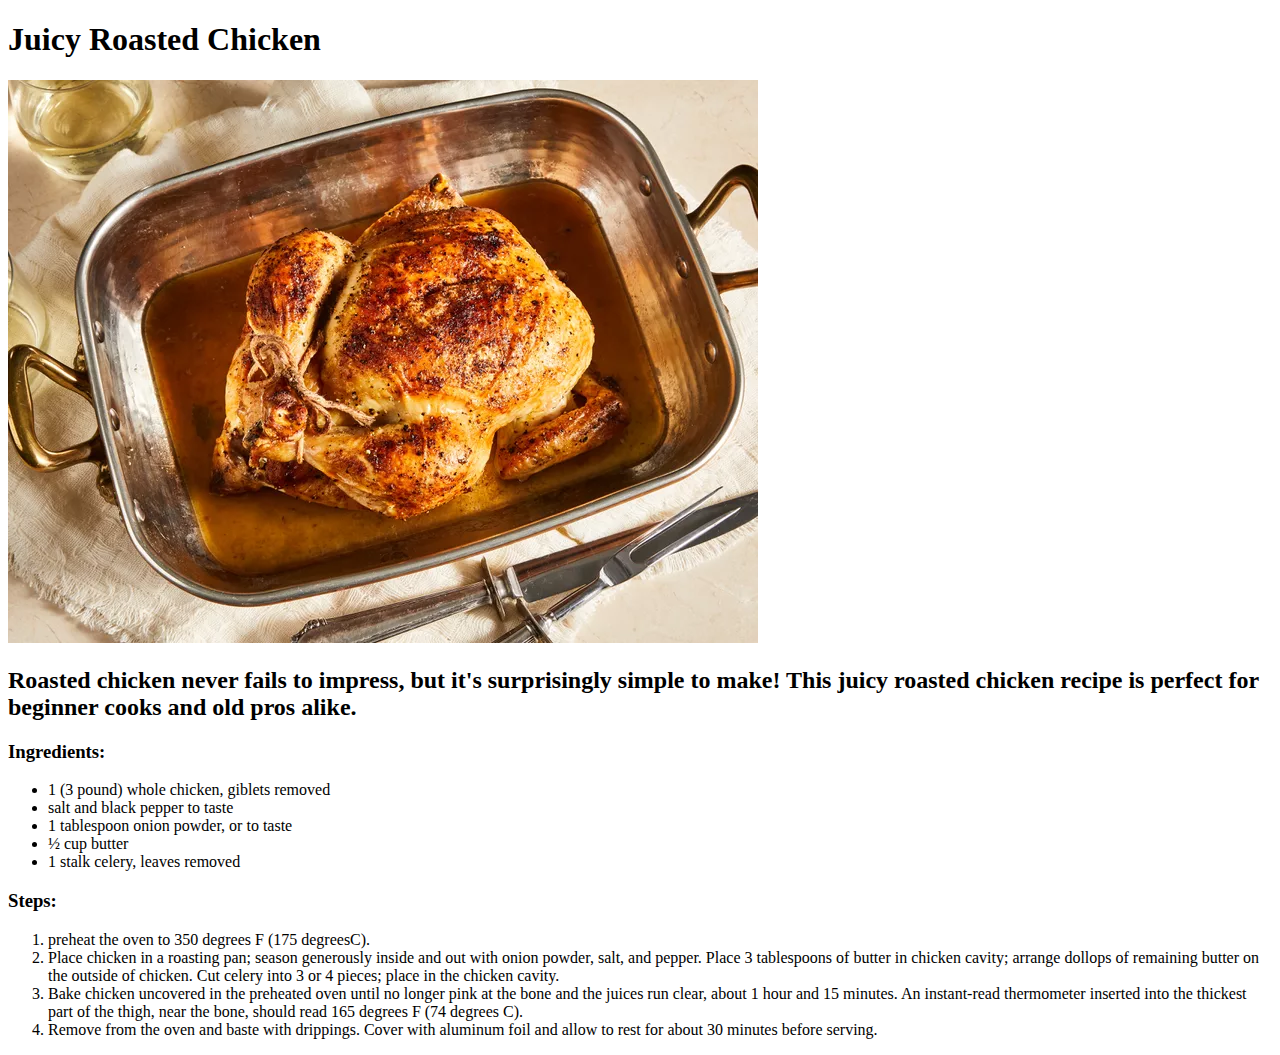
==== recipes/chicken.html @ ab587162 "add: chicken.html and fully finished the page" ====
<!DOCTYPE html>
<html lang="en">
    <head>
        <meta charset="UTF-8">
        <title>Chicken</title> 

    </head>
    <h1>Juicy Roasted Chicken</h1>
    <img src="../img/chicken.webp" alt="juicy roasted chicken in a roasting pan">
    
    <h2>Roasted chicken never fails to impress, but it's surprisingly simple
        to make! This juicy roasted chicken recipe is perfect for beginner
        cooks and old pros alike.</h2>

        <h3>Ingredients:</h3>
        <ul>
            <li>1 (3 pound) whole chicken, giblets removed</li>
            <li>salt and black pepper to taste</li>
            <li>1 tablespoon onion powder, or to taste</li>
            <li>½ cup butter</li>
            <li>1 stalk celery, leaves removed</li>
        </ul>
        <h3>Steps:</h3>
        
        <ol>
            <li>preheat the oven to 350 degrees F (175 degreesC).</li>

            <li>Place chicken in a roasting pan; season generously inside and 
                out with onion powder, salt, and pepper. Place 3 tablespoons of
                butter in chicken cavity; arrange dollops of remaining butter on
                the outside of chicken. Cut celery into 3 or 4 pieces; place in 
                the chicken cavity.</li>

            <li>Bake chicken uncovered in the preheated oven until no longer 
                pink at the bone and the juices run clear, about 1 hour and 15 
                minutes. An instant-read thermometer inserted into the thickest
                part of the thigh, near the bone, should read 165 degrees F 
                (74 degrees C).</li>

            <li>Remove from the oven and baste with drippings. Cover with aluminum
                foil and allow to rest for about 30 minutes before serving.</li>
        </ol>


    <body>
        
    </body>
</html>
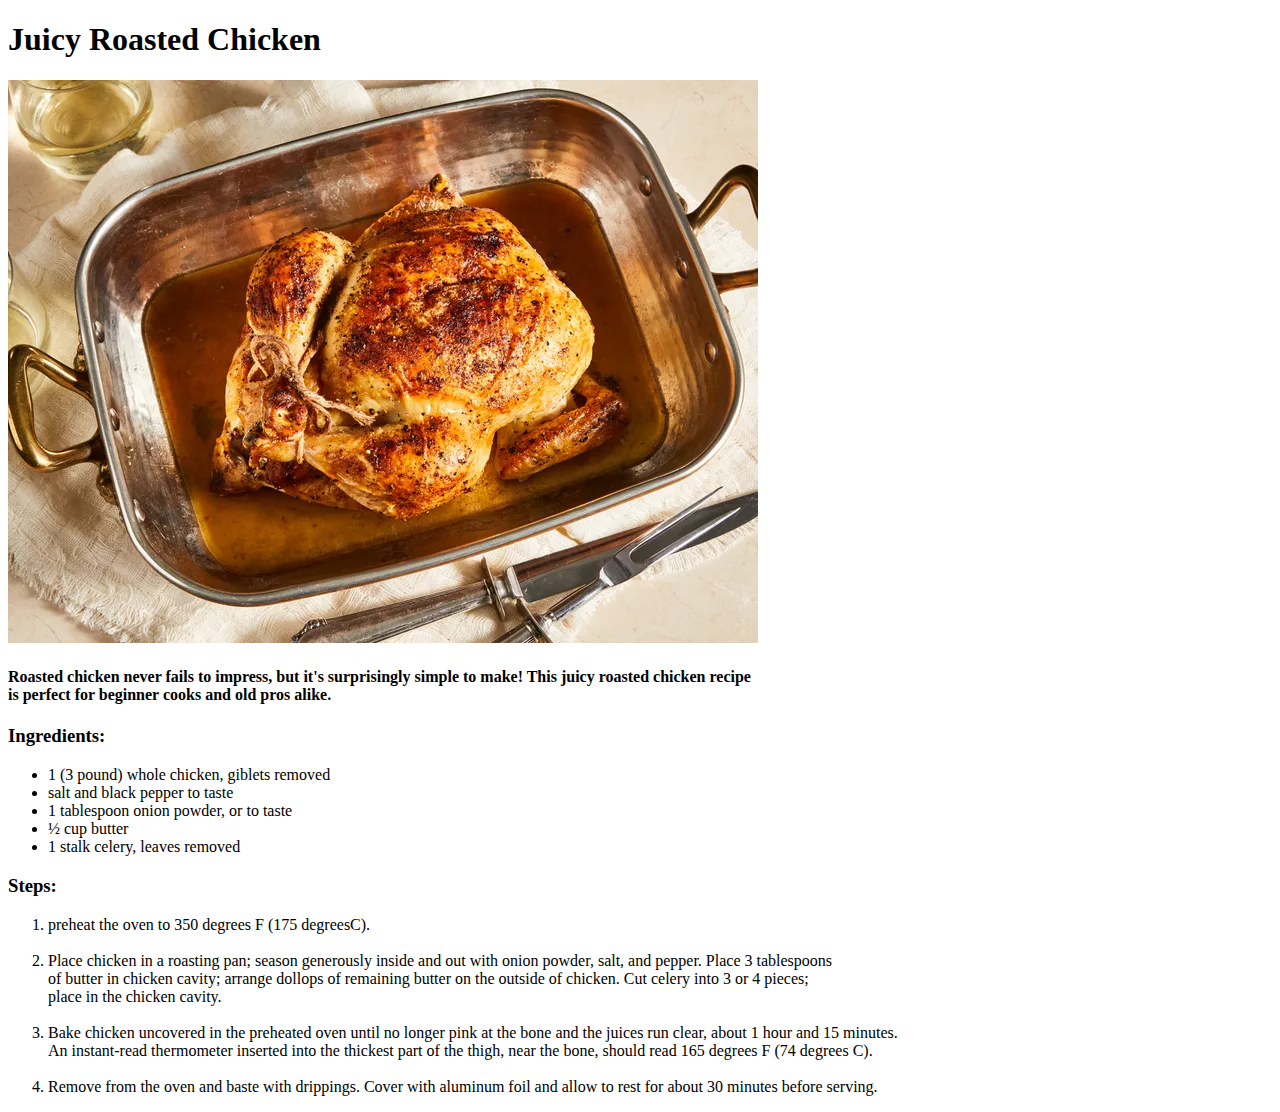
==== commit 07f4f90c: "refactor: change heading level and add break line of "ingredients" add multiple break lines steps se" ====
--- a/recipes/chicken.html
+++ b/recipes/chicken.html
@@ -8,9 +8,9 @@
     <h1>Juicy Roasted Chicken</h1>
     <img src="../img/chicken.webp" alt="juicy roasted chicken in a roasting pan">
     
-    <h2>Roasted chicken never fails to impress, but it's surprisingly simple
-        to make! This juicy roasted chicken recipe is perfect for beginner
-        cooks and old pros alike.</h2>
+    <h4>Roasted chicken never fails to impress, but it's surprisingly simple
+        to make! This juicy roasted chicken recipe <br> is perfect for beginner
+        cooks and old pros alike.</h4>
 
         <h3>Ingredients:</h3>
         <ul>
@@ -23,19 +23,19 @@
         <h3>Steps:</h3>
         
         <ol>
-            <li>preheat the oven to 350 degrees F (175 degreesC).</li>
+            <li>preheat the oven to 350 degrees F (175 degreesC).</li><br>
 
             <li>Place chicken in a roasting pan; season generously inside and 
-                out with onion powder, salt, and pepper. Place 3 tablespoons of
+                out with onion powder, salt, and pepper. Place 3 tablespoons <br> of
                 butter in chicken cavity; arrange dollops of remaining butter on
-                the outside of chicken. Cut celery into 3 or 4 pieces; place in 
-                the chicken cavity.</li>
+                the outside of chicken. Cut celery into 3 or 4 pieces;<br> place in 
+                the chicken cavity.</li><br>
 
             <li>Bake chicken uncovered in the preheated oven until no longer 
                 pink at the bone and the juices run clear, about 1 hour and 15 
-                minutes. An instant-read thermometer inserted into the thickest
+                minutes.<br> An instant-read thermometer inserted into the thickest
                 part of the thigh, near the bone, should read 165 degrees F 
-                (74 degrees C).</li>
+                (74 degrees C).</li><br>
 
             <li>Remove from the oven and baste with drippings. Cover with aluminum
                 foil and allow to rest for about 30 minutes before serving.</li>
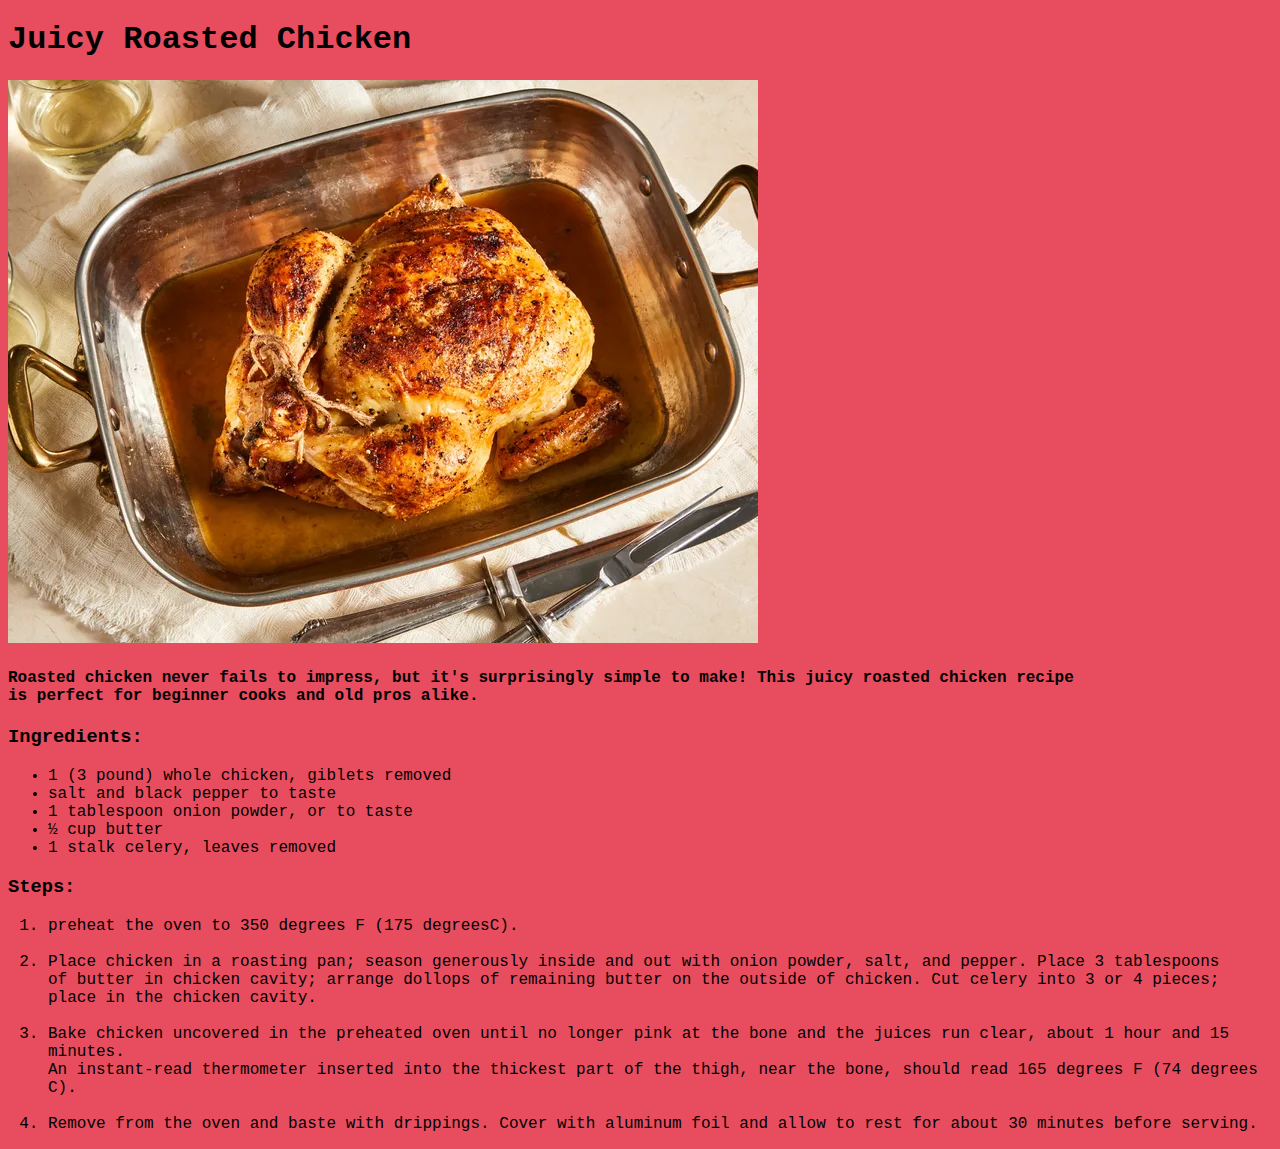
==== commit d364c40e: "fix: miss placement of the code of body element inside the head's element" ====
--- a/recipes/chicken.html
+++ b/recipes/chicken.html
@@ -2,10 +2,12 @@
 <html lang="en">
     <head>
         <meta charset="UTF-8">
+        <link rel="stylesheet" href="../styles.css">
         <title>Chicken</title> 
 
     </head>
-    <h1>Juicy Roasted Chicken</h1>
+    <body>
+        <h1>Juicy Roasted Chicken</h1>
     <img src="../img/chicken.webp" alt="juicy roasted chicken in a roasting pan">
     
     <h4>Roasted chicken never fails to impress, but it's surprisingly simple
@@ -41,8 +43,6 @@
                 foil and allow to rest for about 30 minutes before serving.</li>
         </ol>
 
-
-    <body>
         
     </body>
 </html>--- a/styles.css
+++ b/styles.css
@@ -0,0 +1,85 @@
+
+/*Front page styling */
+
+body {
+    background-color: #e74d5f;
+    font-family: "Courier New", Geneva, Tahoma, sans-serif; 
+}
+
+.echelon img{
+    display:block;
+    margin: 0 auto;
+} 
+ 
+.lists ul {
+    border: 5px solid black ;
+    background-color: #be414f;
+   
+}
+
+.lists li  {
+    text-align: center;
+    list-style: none;
+    line-height: 70px;  
+}
+
+ 
+
+.links-wrapper a {
+    color: rgb(243, 136, 14);
+    -webkit-text-stroke-width: 1px;
+    -webkit-text-stroke-color: black; 
+    font-size: 25px;
+    text-decoration: none;
+    font-weight: bold;
+
+
+}
+
+
+.echelon h1 {
+    color: rgb(243, 136, 14); ;
+    border: 5px solid black ;
+    background-color: #be414f;
+    -webkit-text-stroke-width: 1px;
+    -webkit-text-stroke-color: black;
+    text-align: center;
+}
+
+
+
+/* Pizza page styling */
+
+.wrapper{
+    text-align: center;
+}
+
+.top h1{
+    color: rgb(243, 136, 14); ;
+    border: 5px solid black ;
+    background-color: #be414f;
+    -webkit-text-stroke-width: 1px;
+    -webkit-text-stroke-color: black;
+    
+}
+
+
+.images {
+    display:block;
+    margin: 0 auto;   
+} 
+
+.top h4{
+    
+    font-size: 25px;
+}
+
+
+
+.ing-step-wrap li{
+    font-size: 19px;
+    list-style: none;
+    line-height: 35px;
+}
+
+ 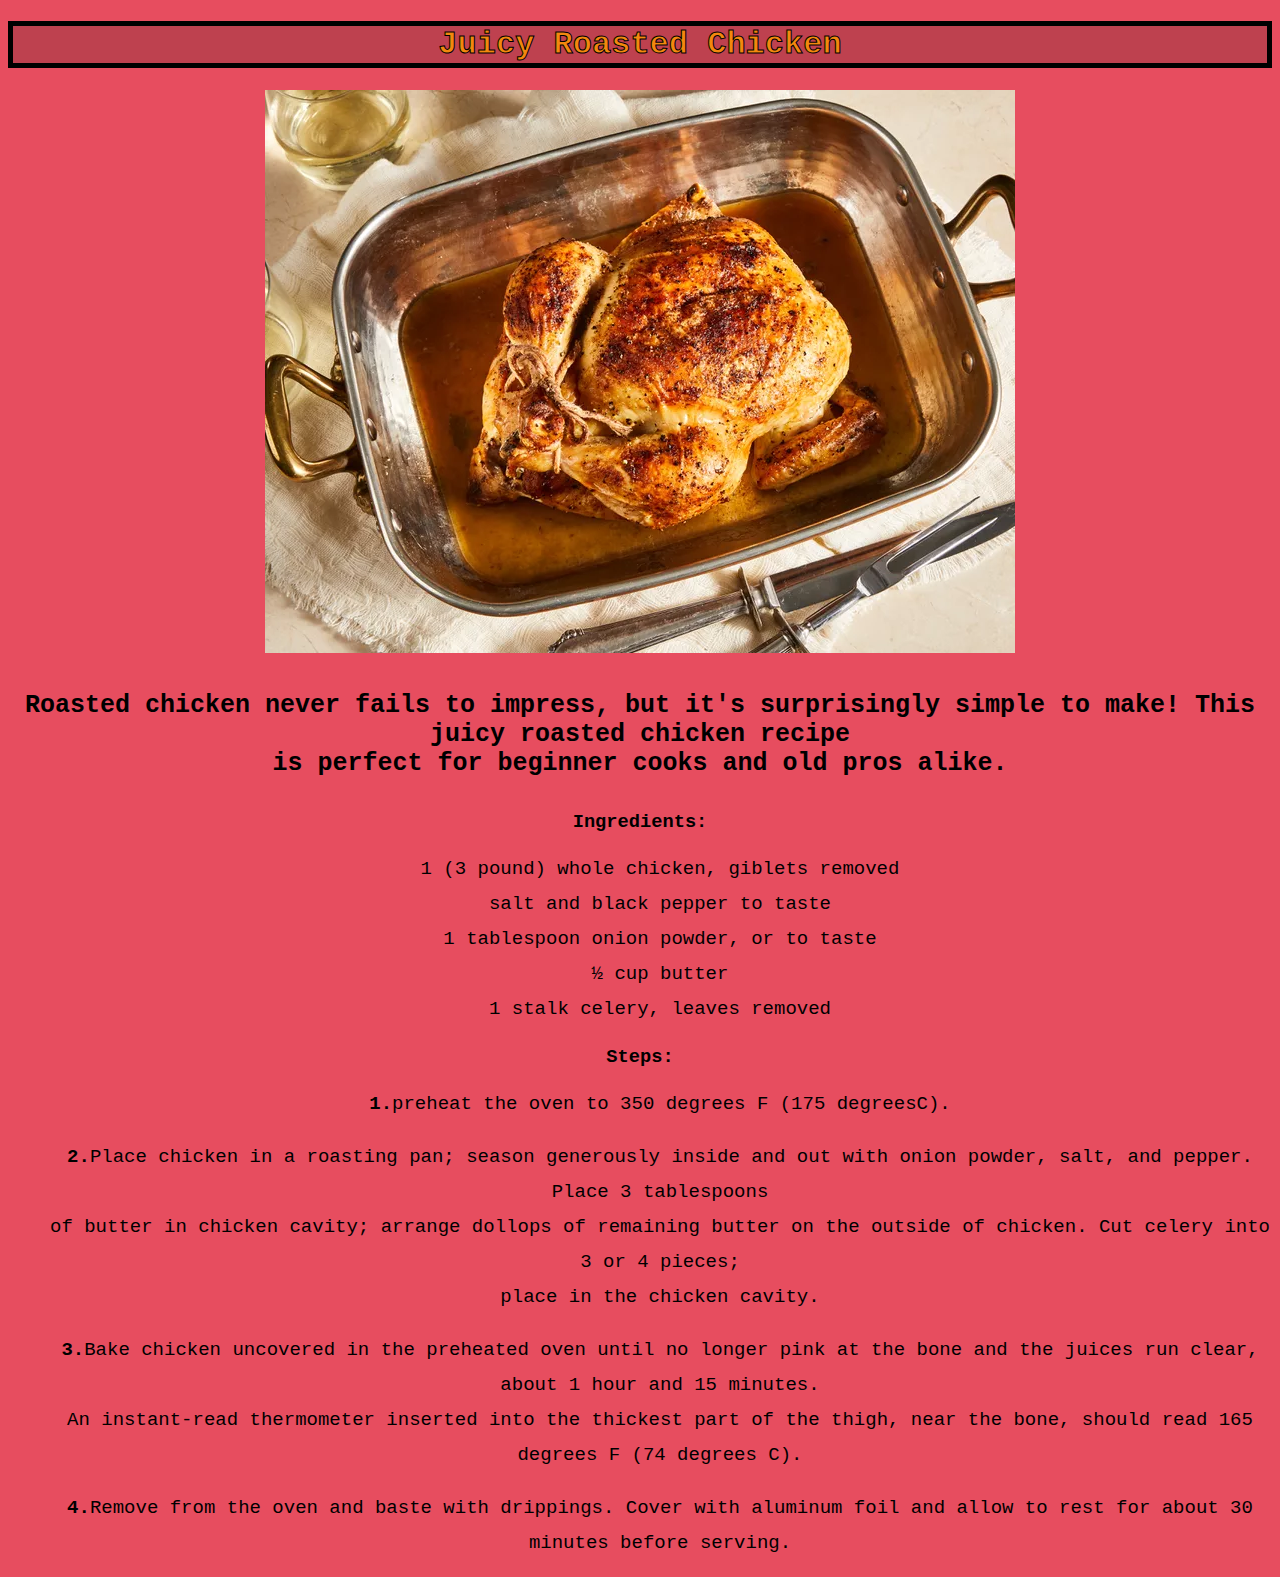
==== commit a581dcf4: "finished styling everything with css  and updated lists for better readability" ====
--- a/recipes/chicken.html
+++ b/recipes/chicken.html
@@ -7,41 +7,48 @@
 
     </head>
     <body>
-        <h1>Juicy Roasted Chicken</h1>
-    <img src="../img/chicken.webp" alt="juicy roasted chicken in a roasting pan">
+        <!--c-p stands for chicken page-->
+
+        <div class="c-p-wrapper">
+            <h1>Juicy Roasted Chicken</h1>
+            <img src="../img/chicken.webp" alt="juicy roasted chicken in a roasting pan">
     
-    <h4>Roasted chicken never fails to impress, but it's surprisingly simple
-        to make! This juicy roasted chicken recipe <br> is perfect for beginner
-        cooks and old pros alike.</h4>
+            <h4>Roasted chicken never fails to impress, but it's surprisingly simple
+                to make! This juicy roasted chicken recipe <br> is perfect for beginner
+                cooks and old pros alike.</h4>
 
-        <h3>Ingredients:</h3>
-        <ul>
-            <li>1 (3 pound) whole chicken, giblets removed</li>
-            <li>salt and black pepper to taste</li>
-            <li>1 tablespoon onion powder, or to taste</li>
-            <li>½ cup butter</li>
-            <li>1 stalk celery, leaves removed</li>
-        </ul>
-        <h3>Steps:</h3>
+            <h3>Ingredients:</h3>
+            <ul>
+                <li>1 (3 pound) whole chicken, giblets removed</li>
+                <li>salt and black pepper to taste</li>
+                <li>1 tablespoon onion powder, or to taste</li>
+                <li>½ cup butter</li>
+                <li>1 stalk celery, leaves removed</li>        
+            </ul>
+            <h3>Steps:</h3>
+
+            <ol>
+                <li><b>1.</b>preheat the oven to 350 degrees F (175 degreesC).</li><br>
+    
+                <li><b>2.</b>Place chicken in a roasting pan; season generously inside and 
+                    out with onion powder, salt, and pepper. Place 3 tablespoons <br> of
+                    butter in chicken cavity; arrange dollops of remaining butter on
+                    the outside of chicken. Cut celery into 3 or 4 pieces;<br> place in 
+                    the chicken cavity.</li><br>
+    
+                <li><b>3.</b>Bake chicken uncovered in the preheated oven until no longer 
+                    pink at the bone and the juices run clear, about 1 hour and 15 
+                    minutes.<br> An instant-read thermometer inserted into the thickest
+                    part of the thigh, near the bone, should read 165 degrees F 
+                    (74 degrees C).</li><br>
+    
+                <li><b>4.</b>Remove from the oven and baste with drippings. Cover with aluminum
+                    foil and allow to rest for about 30 minutes before serving.</li>
+            </ol>
         
-        <ol>
-            <li>preheat the oven to 350 degrees F (175 degreesC).</li><br>
-
-            <li>Place chicken in a roasting pan; season generously inside and 
-                out with onion powder, salt, and pepper. Place 3 tablespoons <br> of
-                butter in chicken cavity; arrange dollops of remaining butter on
-                the outside of chicken. Cut celery into 3 or 4 pieces;<br> place in 
-                the chicken cavity.</li><br>
-
-            <li>Bake chicken uncovered in the preheated oven until no longer 
-                pink at the bone and the juices run clear, about 1 hour and 15 
-                minutes.<br> An instant-read thermometer inserted into the thickest
-                part of the thigh, near the bone, should read 165 degrees F 
-                (74 degrees C).</li><br>
-
-            <li>Remove from the oven and baste with drippings. Cover with aluminum
-                foil and allow to rest for about 30 minutes before serving.</li>
-        </ol>
+        
+        </div>
+        
 
         
     </body>
--- a/styles.css
+++ b/styles.css
@@ -48,13 +48,17 @@
 
 
 
-/* Pizza page styling */
+/* three pages in one styling not sure if this is a good idea */
 
-.wrapper{
+.wrapper,
+.c-p-wrapper,
+.jp-c-page{
     text-align: center;
 }
 
-.top h1{
+.top h1,
+.c-p-wrapper h1,
+.jp-c-page h1 {
     color: rgb(243, 136, 14); ;
     border: 5px solid black ;
     background-color: #be414f;
@@ -69,17 +73,27 @@
     margin: 0 auto;   
 } 
 
-.top h4{
+.top h4,
+.c-p-wrapper h4,
+.jp-c-page h4{
     
     font-size: 25px;
 }
 
 
 
-.ing-step-wrap li{
+.ing-step-wrap li,
+.c-p-wrapper li,
+.jp-c-page li{
     font-size: 19px;
     list-style: none;
     line-height: 35px;
 }
 
+
+
+
+
+
+
  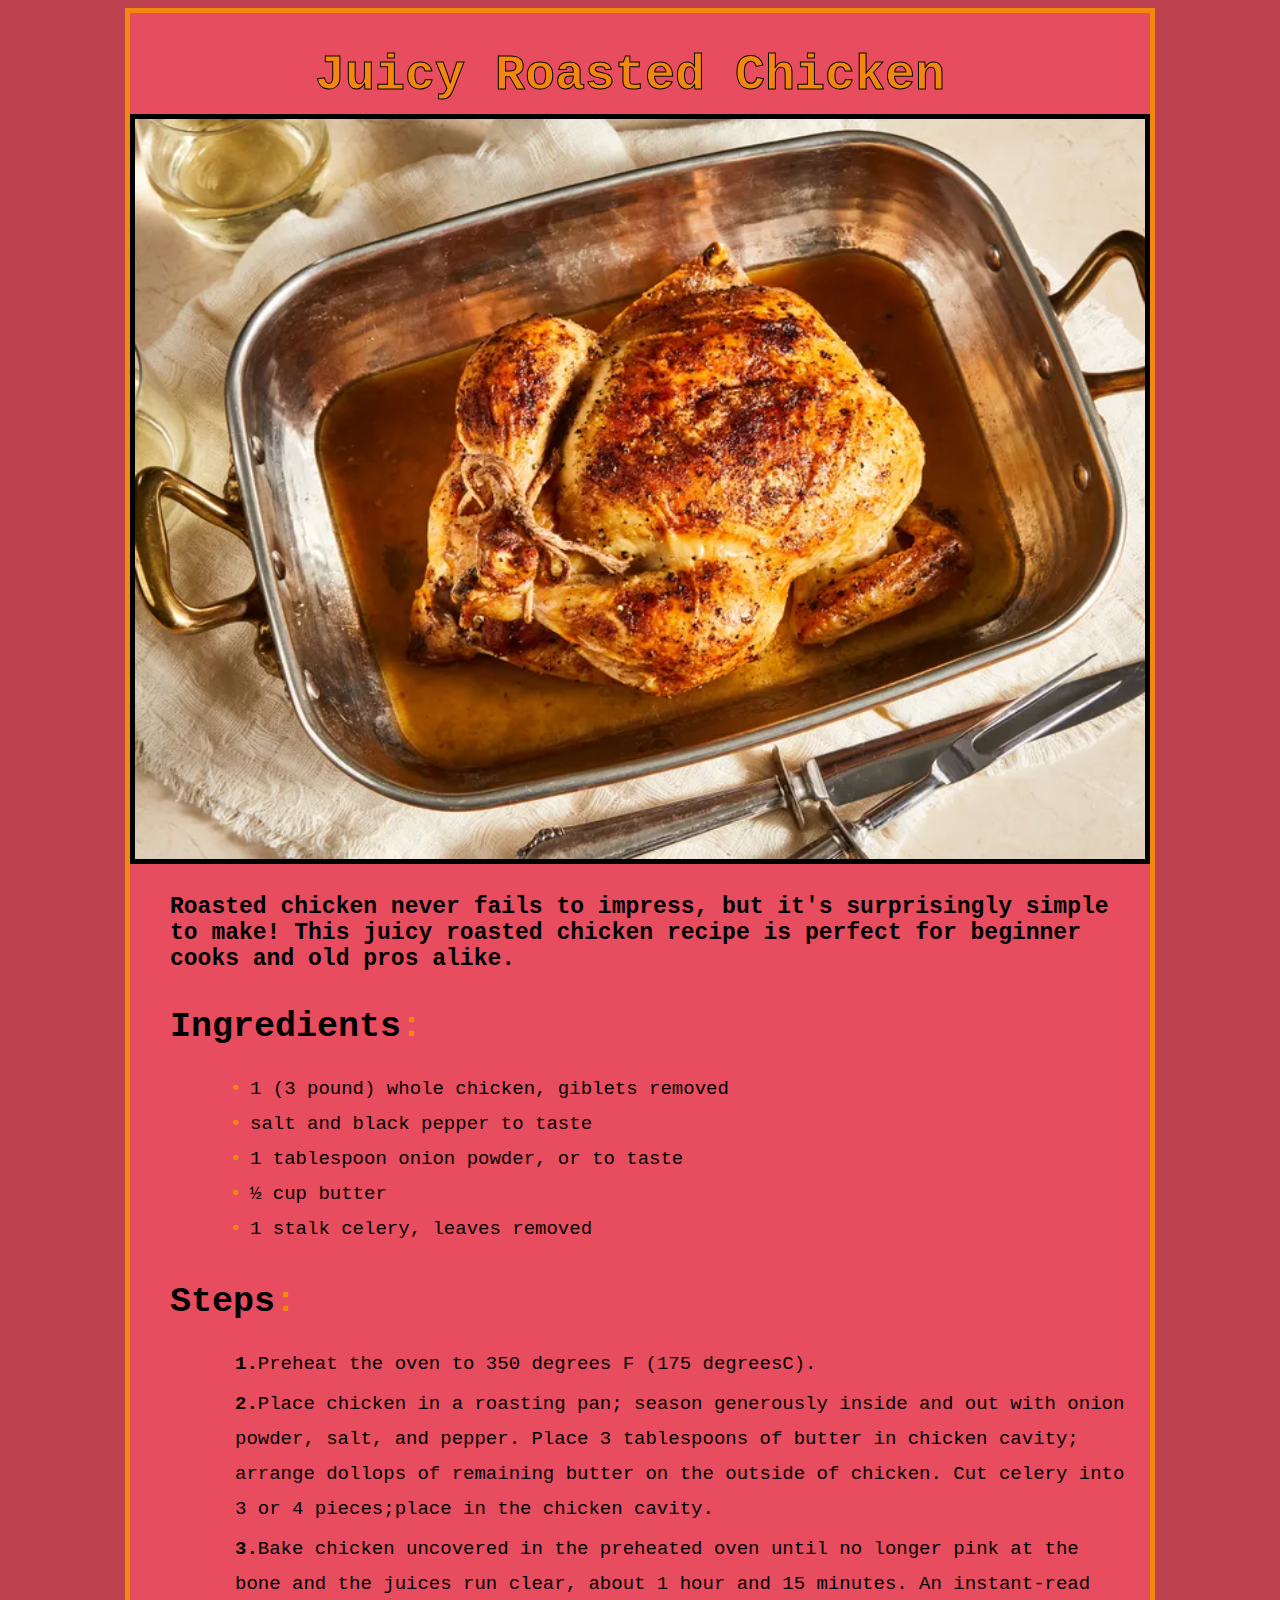
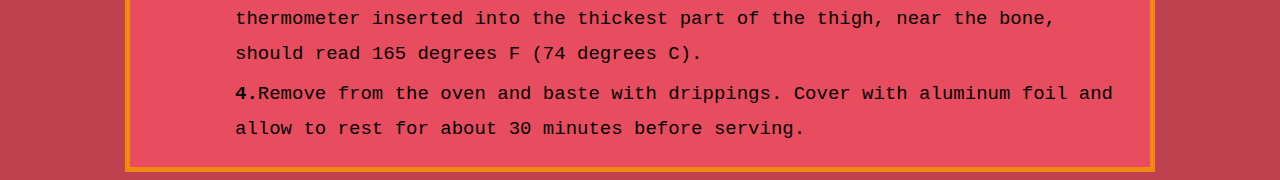
==== commit 27cca029: "update: style" ====
--- a/recipes/chicken.html
+++ b/recipes/chicken.html
@@ -9,38 +9,38 @@
     <body>
         <!--c-p stands for chicken page-->
 
-        <div class="c-p-wrapper">
-            <h1>Juicy Roasted Chicken</h1>
-            <img src="../img/chicken.webp" alt="juicy roasted chicken in a roasting pan">
+        <div class="rep-container">
+            <h1 class="pic-header">Juicy Roasted Chicken</h1>
+            <img class="images" src="../img/chicken.webp" alt="juicy roasted chicken in a roasting pan">
     
-            <h4>Roasted chicken never fails to impress, but it's surprisingly simple
-                to make! This juicy roasted chicken recipe <br> is perfect for beginner
+            <h4 class="list-desc">Roasted chicken never fails to impress, but it's surprisingly simple
+                to make! This juicy roasted chicken recipe is perfect for beginner
                 cooks and old pros alike.</h4>
 
-            <h3>Ingredients:</h3>
-            <ul>
+            <h3 class="list-header">Ingredients<span class="col-color">:</span></h3>
+            <ul class="list-style bullet">
                 <li>1 (3 pound) whole chicken, giblets removed</li>
                 <li>salt and black pepper to taste</li>
                 <li>1 tablespoon onion powder, or to taste</li>
                 <li>½ cup butter</li>
                 <li>1 stalk celery, leaves removed</li>        
             </ul>
-            <h3>Steps:</h3>
+            <h3 class="list-header">Steps<span class="col-color">:</span></h3>
 
-            <ol>
-                <li><b>1.</b>preheat the oven to 350 degrees F (175 degreesC).</li><br>
+            <ol class="list-style space">
+                <li><b>1.</b>Preheat the oven to 350 degrees F (175 degreesC).</li>
     
                 <li><b>2.</b>Place chicken in a roasting pan; season generously inside and 
-                    out with onion powder, salt, and pepper. Place 3 tablespoons <br> of
+                    out with onion powder, salt, and pepper. Place 3 tablespoons  of
                     butter in chicken cavity; arrange dollops of remaining butter on
-                    the outside of chicken. Cut celery into 3 or 4 pieces;<br> place in 
-                    the chicken cavity.</li><br>
+                    the outside of chicken. Cut celery into 3 or 4 pieces;place in 
+                    the chicken cavity.</li>
     
                 <li><b>3.</b>Bake chicken uncovered in the preheated oven until no longer 
                     pink at the bone and the juices run clear, about 1 hour and 15 
-                    minutes.<br> An instant-read thermometer inserted into the thickest
+                    minutes. An instant-read thermometer inserted into the thickest
                     part of the thigh, near the bone, should read 165 degrees F 
-                    (74 degrees C).</li><br>
+                    (74 degrees C).</li>
     
                 <li><b>4.</b>Remove from the oven and baste with drippings. Cover with aluminum
                     foil and allow to rest for about 30 minutes before serving.</li>
--- a/styles.css
+++ b/styles.css
@@ -1,34 +1,56 @@
-
 /*Front page styling */
 
-body {
-    background-color: #e74d5f;
-    font-family: "Courier New", Geneva, Tahoma, sans-serif; 
+
+html {
+    box-sizing: border-box;
 }
 
-.echelon img{
-    display:block;
-    margin: 0 auto;
-} 
- 
-.lists ul {
-    border: 5px solid black ;
+body {
+    font-family: "Courier New", Geneva, Tahoma, sans-serif;
+    margin-top: 20 px;
+    padding: 0px;
     background-color: #be414f;
-   
 }
 
-.lists li  {
+.container {
+
+
+    width: 550px;
+    border: 5px solid rgb(243, 136, 14);
+    height: auto;
+    margin: 0 auto;
+    background-color: #e74d5f;
+}
+
+.header img {
+    display: block;
+    margin: 20px auto;
+    width: 540px;
+    height: 540px;
+    border: 5px solid black;
+}
+
+.lists ul {
+    width: 500px;
+    height: auto;
+    border: 5px solid black;
+    background-color: #be414f;
+    margin: 0px auto;
+    padding: 20px;
+}
+
+.lists li {
     text-align: center;
     list-style: none;
-    line-height: 70px;  
+    line-height: 70px;
 }
 
- 
+
 
 .links-wrapper a {
     color: rgb(243, 136, 14);
     -webkit-text-stroke-width: 1px;
-    -webkit-text-stroke-color: black; 
+    -webkit-text-stroke-color: black;
     font-size: 25px;
     text-decoration: none;
     font-weight: bold;
@@ -37,63 +59,83 @@
 }
 
 
-.echelon h1 {
-    color: rgb(243, 136, 14); ;
-    border: 5px solid black ;
+.header h1 {
+    color: rgb(243, 136, 14);
+    ;
+    border: 5px solid black;
     background-color: #be414f;
     -webkit-text-stroke-width: 1px;
     -webkit-text-stroke-color: black;
+    padding: 20px;
+    width: 500px;
+    height: auto;
+    margin: 0px auto;
     text-align: center;
 }
 
 
 
-/* three pages in one styling not sure if this is a good idea */
+/* recipes styling */
 
-.wrapper,
-.c-p-wrapper,
-.jp-c-page{
-    text-align: center;
+.rep-container {
+    width: 1000px;
+    border: 5px solid rgb(243, 136, 14);
+    height: auto;
+    margin: 0 auto;
+    padding-right: 20px ;
+    background-color: #e74d5f;
 }
 
-.top h1,
-.c-p-wrapper h1,
-.jp-c-page h1 {
-    color: rgb(243, 136, 14); ;
-    border: 5px solid black ;
-    background-color: #be414f;
+.pic-header {
+    color: rgb(243, 136, 14);
     -webkit-text-stroke-width: 1px;
     -webkit-text-stroke-color: black;
-    
+    text-align: center;
+    font-size: 50px;
+    margin-bottom: 10px;
 }
 
 
-.images {
-    display:block;
-    margin: 0 auto;   
+.list-header {
+    font-size: 35px;
+    margin-left: 40px;
 } 
 
-.top h4,
-.c-p-wrapper h4,
-.jp-c-page h4{
-    
-    font-size: 25px;
+.images {
+    display: block;
+    margin: 0 auto;
+    height: 740px;
+    width: 1010px;
+    border: 5px solid black;
+}
+
+.list-desc {
+    font-size: 23px;
+    margin-left: 40px;
 }
 
 
 
-.ing-step-wrap li,
-.c-p-wrapper li,
-.jp-c-page li{
+.list-style {
     font-size: 19px;
+    line-height: 35px;
+    margin: -10px 0px 20px 60px;
     list-style: none;
-    line-height: 35px;
 }
 
+.list-style.space li {
+    margin: 5px;
 
+}
 
+ .bullet li::before {
+    content: "\2022"; 
+    color: rgb(243, 136, 14);
+    font-weight: bold; 
+    display: inline-block; 
+    width: 20px;
+}
 
-
-
-
- +.col-color {
+    color: rgb(243, 136, 14);
+}